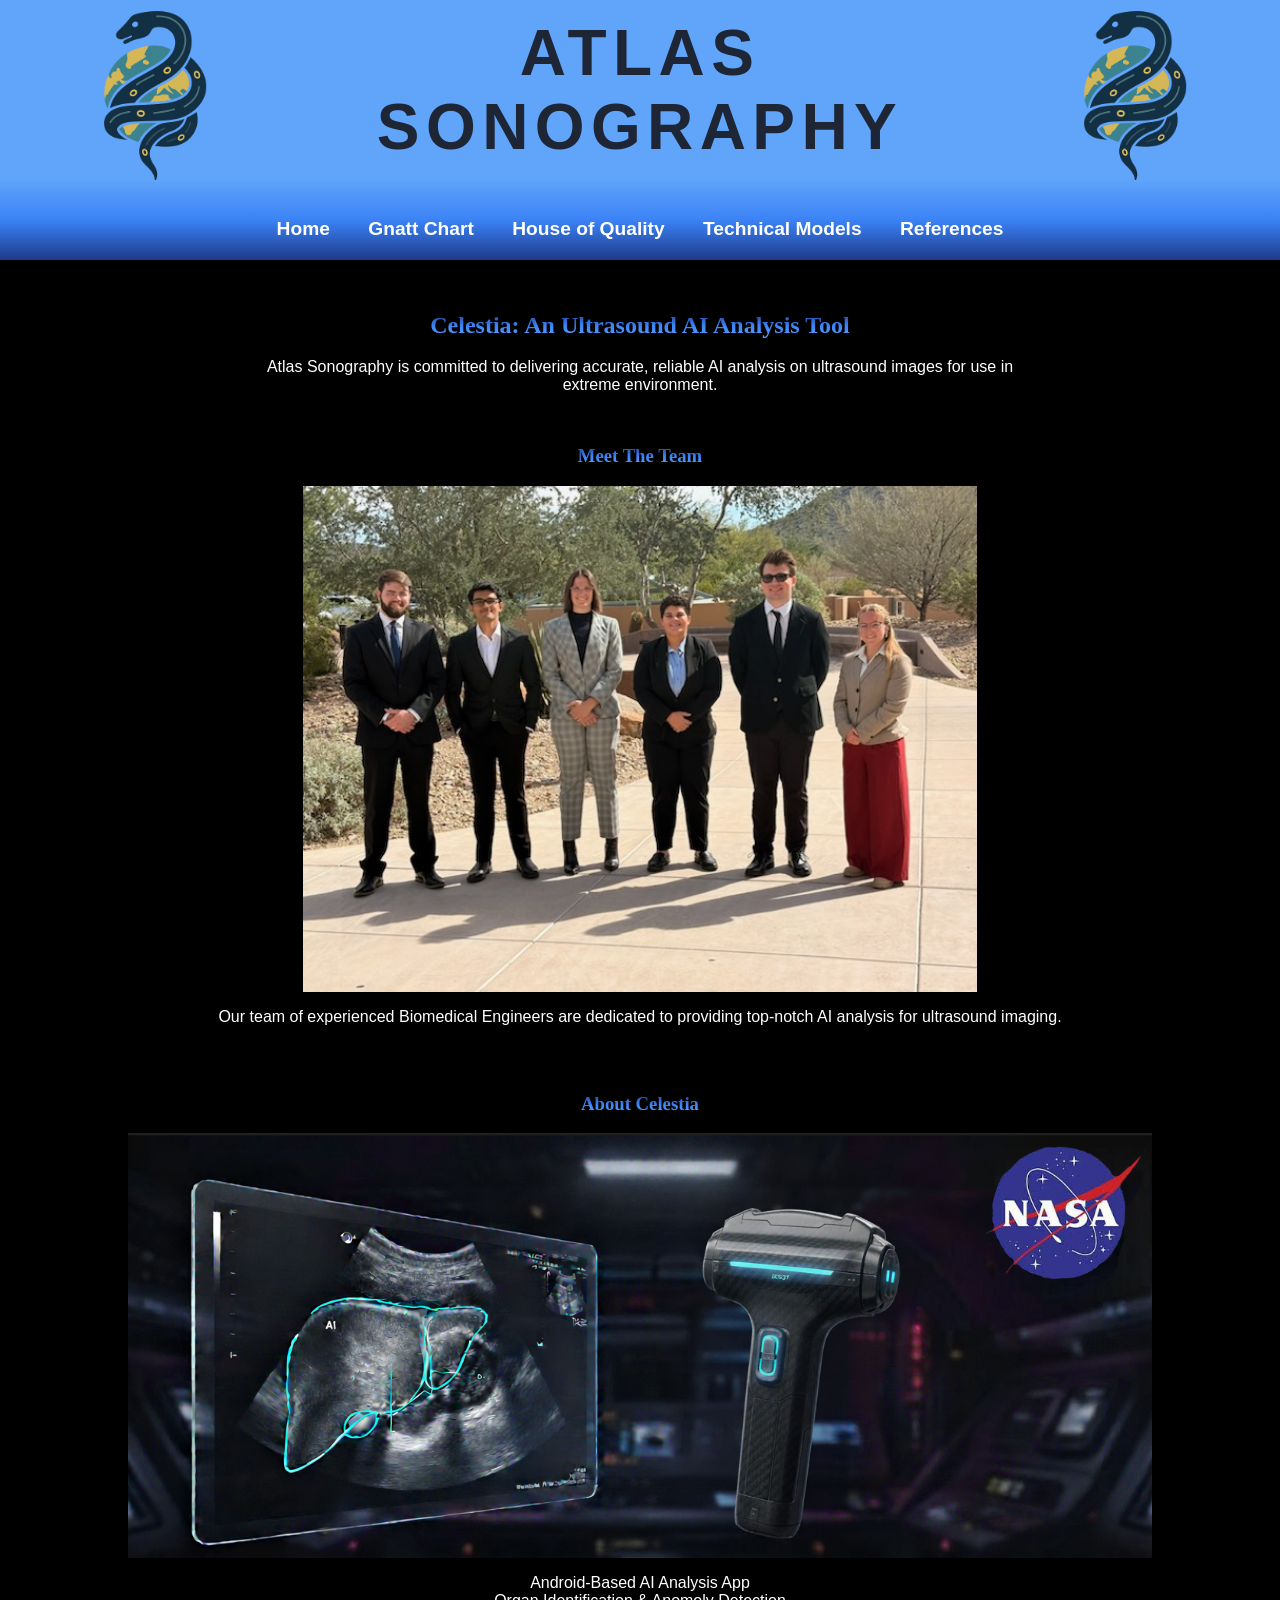
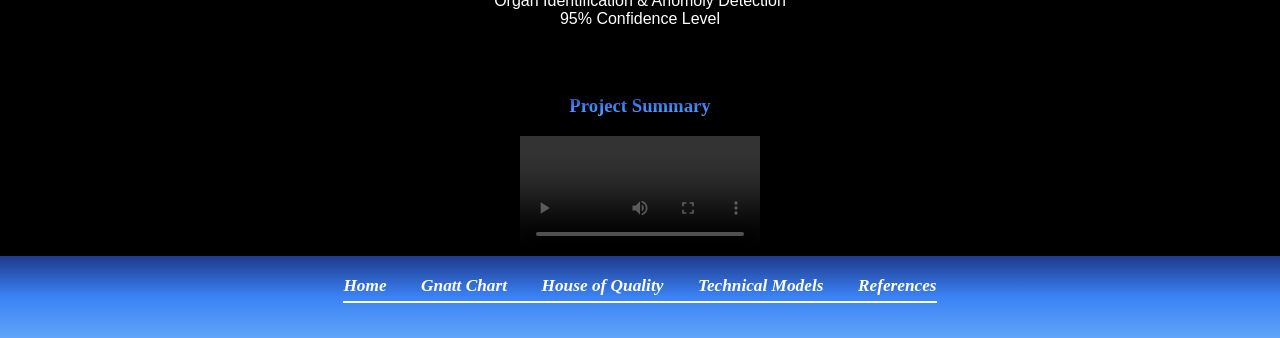
==== index.html @ 6203e3ad "Update index.html" ====
<!DOCTYPE html>
<html lang="en">

<head>
    <script async src="https://www.googletagmanager.com/gtag/js?id=G-5Q6WV8C5R2"></script>
    <script>
        window.dataLayer = window.dataLayer || [];
        function gtag(){dataLayer.push(arguments);}
        gtag('js', new Date());

        gtag('config', 'G-5Q6WV8C5R2');
    </script>
    
    <title>Atlas Sonography</title>
    <meta charset="UTF-8">
    <meta name="viewport" content="width=device-width, initial-scale=1.0">

    <meta name="description" content="Atlas Sonography provides high-quality diagnostic ultrasound imaging with expert care and precision.">
    <meta name="keywords" content="ultrasound, sonography, diagnostic imaging, mobile ultrasound, Atlas Sonography">
    <meta property="og:title" content="Atlas Sonography">
    <meta property="og:description" content="Professional diagnostic ultrasound imaging focused on accuracy, clarity, and patient care.">
    <meta property="og:url" content="https://atlas-sonography.com/">
    <meta property="og:type" content="website">

    <link rel="stylesheet" href="AtlasSonography.css">
</head>

<body>
    <div id="wrapper">

        <header>
            <div class="logo-left" alt="Atlas Sonography Logo"></div>

            <div>
                <h1><a href="index.html">
                    <span>ATLAS</span>
                    <span>SONOGRAPHY</span>
                </a></h1>
            </div>

            <div class="logo-right" alt="Atlas Sonography Logo"></div>
        </header>

        <nav>
            <ul>
                <li><a href ="index.html">Home</a></li>
                <li><a href ="Gantt_Chart.html">Gnatt Chart</a></li>
                <li><a href ="HOQ.html">House of Quality</a></li>
                <li><a href ="Technical_Models.html">Technical Models</a></li>
                <li><a href ="References.html">References</a></li>
            </ul>
        </nav>

        <main>
            <section class="intro">
                <h2>Celestia: An Ultrasound AI Analysis Tool</h2>
                <p>Atlas Sonography is committed to delivering accurate, reliable AI analysis on ultrasound images for use in extreme environment.</p>
            </section>

            <section id="content-grid">
                <div class="content-box">
                    <h3>Meet The Team</h3>
                    <img src="Team_Photo.jpg" alt="Atlas Sonography Team">
                    <p>Our team of experienced Biomedical Engineers are dedicated to providing top-notch AI analysis for ultrasound imaging.</p>
                </div>

                <div class="content-box">
                    <h3>About Celestia</h3>
                    <img src="Celestia.png" alt="Device Image">
                    <ul>
                        <li>Android-Based AI Analysis App</li>
                        <li>Organ Identification & Anomoly Detection</li>
                        <li>95% Confidence Level</li>
                    </ul>
                </div>

                <div class="content-box">
                    <h3>Project Summary</h3>
                    <video controls class="promo-video">
                        <source src="Promo.mp4" type="video/mp4">
                        Your browser does not support the video tag.
                    </video>
                </div>

            </section>
        </main>
    </div>

    <footer>
        <nav>
            <ul>
                <li><a href ="index.html">Home</a></li>
                <li><a href ="Gantt_Chart.html">Gnatt Chart</a></li>
                <li><a href ="HOQ.html">House of Quality</a></li>
                <li><a href ="Technical_Models.html">Technical Models</a></li>
                <li><a href ="References.html">References</a></li>
            </ul>
        </nav>
    </footer>

</body>
</html>
---- AtlasSonography.css ----
* {box-sizing: border-box;}

header {
  display: flex;
  justify-content: space-between;
  align-items: center;
  padding: 0;
  height: 180px;
  background-color: #60A5FA;
  position: relative;
}

header h1 a {
  margin: 0;
  font-size: 150%;
  display: flex;
  flex-direction: column;
  position: absolute;
  transform: translate(-50%, -50%);
  text-align: center;
  color: #1E2636;
  text-decoration: none;
  font-family: 'Montserrat', sans-serif;
  letter-spacing: 0.1em;
  padding-top: 0;
}

.logo-right {
  width: 200px;
  height: 200px;
  background-image: url('Logo.png');
  background-size: contain;
  background-repeat: no-repeat;
  background-position: center;
}

.logo-left {
  width: 200px;
  height: 200px;
  background-image: url('Logo.png');
  background-size: contain;
  background-repeat: no-repeat;
  background-position: center;
}

nav a {
  color: white;
  text-decoration: none;
  font-weight: bold;
  transition: color 0.3s ease;
}

nav {
  position: relative;
  z-index: 10;
  font-weight: bold;
  padding: 1em;
  font-size: 120%;
  text-align: center;
  background: linear-gradient(to top, #1E3A8A, #3B82F6, #60A5FA);
}

nav ul {
  list-style-type: none;
  margin: 0;
  padding: 0;
  display: flex;
  justify-content: center;
  gap: 2em;
}

nav a:link {
  color: #FFFFFF;
}

nav a:hover {
  color: #4B0082;
}

nav li {
  border: none;
}

main {
  background-color: #000000;
  color: #FFFFFF;
  padding-top: 20px;
  display: block;
  overflow: auto;
}

main section img {
  width: 100%;  
  height: auto;      
  display: block;    
  max-width: 100%;   
  margin: 0 auto;     
}

h3 ~ p {
    text-align: center;
    margin-left: auto;
    margin-right: auto;
    width: 100%;
}

body {
  margin: 0;
  background-color: #000000;
  color: #555555;
  font-family: Arial, Helvetica, sans-serif;
}

h1 {
  color: #FFFFFF; 
  margin-bottom: 0;
  margin-top: 0;
  font-family: Georgia, 'Times New Roman', serif;
  letter-spacing: 0.25em;
  padding-top: 0.5em;
  padding-bottom: 0.5em;
}

.intro {
  text-align: center;
  margin: 2em auto;
  max-width: 800px;
}

h2, h3 {
  background: linear-gradient(#1E3A8A, #3B82F6, #60A5FA);
  font-family: Georgia, 'Times New Roman', serif;
  background-clip: text;
  -webkit-background-clip: text;
  -webkit-text-fill-color: transparent;
  text-align: center;
}

footer {
  background: linear-gradient(to bottom, #1E3A8A, #3B82F6, #60A5FA);
  background-size: cover;
  background-repeat: no-repeat;
  width: 100%;
  color: white;
  text-align: center;
  padding: 20px;
  font-size: 90%;
  font-style: italic;
  font-family: Georgia, 'Times New Roman', serif;
  display: flex;
  flex-direction: column;
  align-items: center;
  justify-content: center;
}

footer nav,
footer nav ul,
footer nav li,
footer nav a {
  background: none;
  margin: 0;
  padding: 0;
  color: white;
}

footer nav ul {
  display: flex;
  justify-content: center;
  gap: 2em;
  list-style: none;
  padding: 0 0 5px 0;
  margin: 0 0 15px 0;
  border-bottom: 2px solid white;
}

footer nav a:hover {
  color: #4B0082;
  background: none;
  padding: 0;
  margin: 0;
}

#wrapper {
  width: 100%;
  margin: 0 auto;
  background: rgba(0,0,0,0.6);
  border: none;
  box-shadow: 0 0 10px rgba(0,0,0,0.5);
}

.extra-spacing {
  padding-bottom: 40px;
}

.text {
  text-align: left;
}

#content-grid {
  display: flex;
  flex-direction: column;
  align-items: center;     
  gap: 2em;             
}

.content-box img,
.content-box video {
  max-width: 80%;      
  height: auto;
  display: block;     
  margin: 0 auto;          
}

.content-box ul {
  list-style: none;
  padding: 0;
  text-align: center;
}

.excel-table table {
    width: 100%;
    border-collapse: collapse;
}

.excel-table td,
.excel-table th {
    border: 1px solid #ccc;
    padding: 8px;
}

.excel-table img {
    max-width: 100%;
    height: auto;
}


@media (max-width: 768px){
  header {
    align-items: center;
    display: flex;
    justify-content: center;
    padding: 0;
    height: 180px;
    background-color: #60A5FA;
  }

  header h1 a {
    display: none;
  }

  .logo-right {
    display: none;
  }

  .logo-left {
    width: 180%;
    height: 180%;
    background-image: url('Atlas_logo.png');
    background-size: contain;
    background-repeat: no-repeat;
    background-position: center;
    align-items: center;
    transform: translate(2%, 5%);
  }

  #content-grid {
    display: flex;
    flex-direction: column;
    align-items: center;     
    gap: 2em;             
  }

  .content-box {
    text-align: center;    
    width: 90%;             
    max-width: 500px;        
  }

  .content-box img,
  .content-box video {
    max-width: 100%;      
    height: auto;
    display: block;     
    margin: 0 auto;          
  }

  .content-box ul {
    list-style: none;
    padding: 0;
    text-align: center;
  }

  nav ul {
    display: flex;
    flex-direction: row;
    flex-wrap: wrap;
    justify-content: center;
  }
  nav li {
    border-bottom: none;
  }

  section {
    margin-left: 2em;
    margin-right: 2em;
  }
}

@media (min-width: 1024px){
  header {
    display: flex;
    justify-content: space-between;
    align-items: center;
    padding: 0;
    height: 180px;
  }

  .logo-right {
    width: 300px;
    height: 300px;
    background-image: url('Logo.png');
    background-size: contain;
    background-repeat: no-repeat;
    background-position: center;
  }

  .logo-left {
    width: 300px;
    height: 300px;
    background-image: url('Logo.png');
    background-size: contain;
    background-repeat: no-repeat;
    background-position: center;
  }

  .about-text {
    width: 89%;
    justify-self: start;
  }
  
  header h1 a {
    margin: 0;
    display: flex;
    flex-direction: column;
    font-size: 200%;
    position: absolute;
    transform: translate(-50%, -50%);
    text-align: center;
    color: #1E2636;
    text-decoration: none;
    font-family: 'Montserrat', sans-serif;
    letter-spacing: 0.1em;
    padding-top: 0;
  }


   #content-grid {
    display: flex;
    flex-direction: column;
    align-items: center;     
    gap: 2em;             
  }

  .content-box img,
  .content-box video {
    max-width: 80%;      
    height: auto;
    display: block;     
    margin: 0 auto;          
  }

  .content-box ul {
    list-style: none;
    padding: 0;
    text-align: center;
  }

  table {
    width: 70%;
    margin: 0 auto;
  }

  #wrapper {
    margin: 0 auto;
    width: 100%;
  }

  nav {
    text-align: left;
    padding-left: 1em;
  }

  @supports (display:grid) {
    nav ul {
      flex-direction: row;
      padding-top: 1em;
    }

    header {
      grid-area: header;
    }

    nav {
      grid-area: nav;
    }

    main {
      grid-area: main;
    }

    footer {
      grid-area: footer;
    }
  }
}
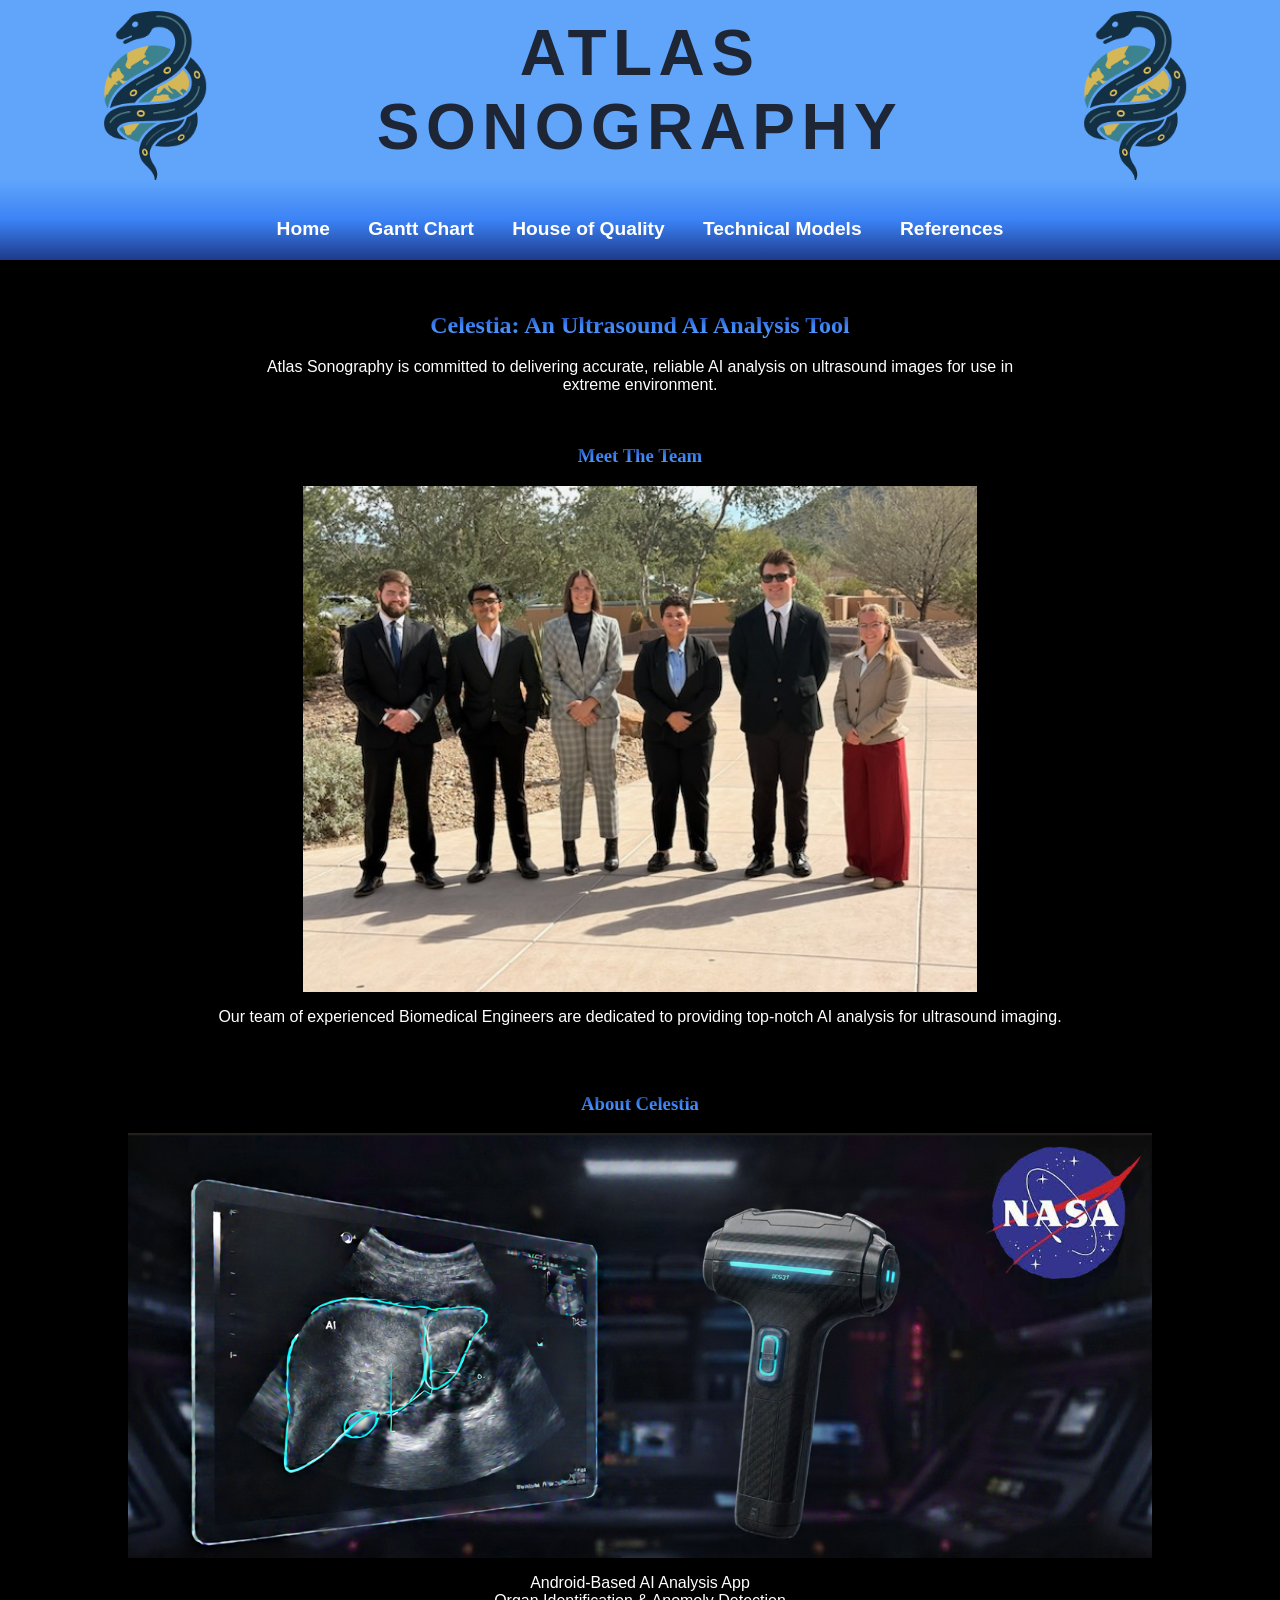
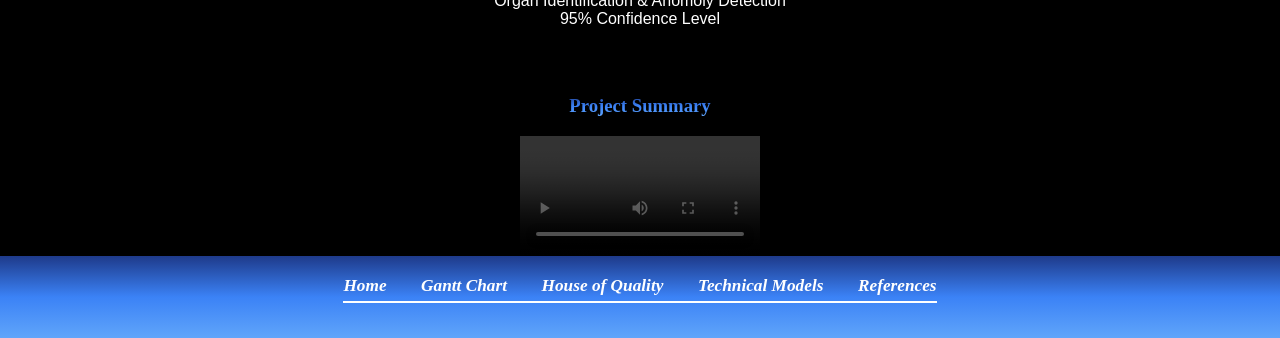
==== commit 511b7532: "Update index.html" ====
--- a/index.html
+++ b/index.html
@@ -44,7 +44,7 @@
         <nav>
             <ul>
                 <li><a href ="index.html">Home</a></li>
-                <li><a href ="Gantt_Chart.html">Gnatt Chart</a></li>
+                <li><a href ="Gantt_Chart.html">Gantt Chart</a></li>
                 <li><a href ="HOQ.html">House of Quality</a></li>
                 <li><a href ="Technical_Models.html">Technical Models</a></li>
                 <li><a href ="References.html">References</a></li>
@@ -90,7 +90,7 @@
         <nav>
             <ul>
                 <li><a href ="index.html">Home</a></li>
-                <li><a href ="Gantt_Chart.html">Gnatt Chart</a></li>
+                <li><a href ="Gantt_Chart.html">Gantt Chart</a></li>
                 <li><a href ="HOQ.html">House of Quality</a></li>
                 <li><a href ="Technical_Models.html">Technical Models</a></li>
                 <li><a href ="References.html">References</a></li>
@@ -101,3 +101,4 @@
 </body>
 </html>
 
+
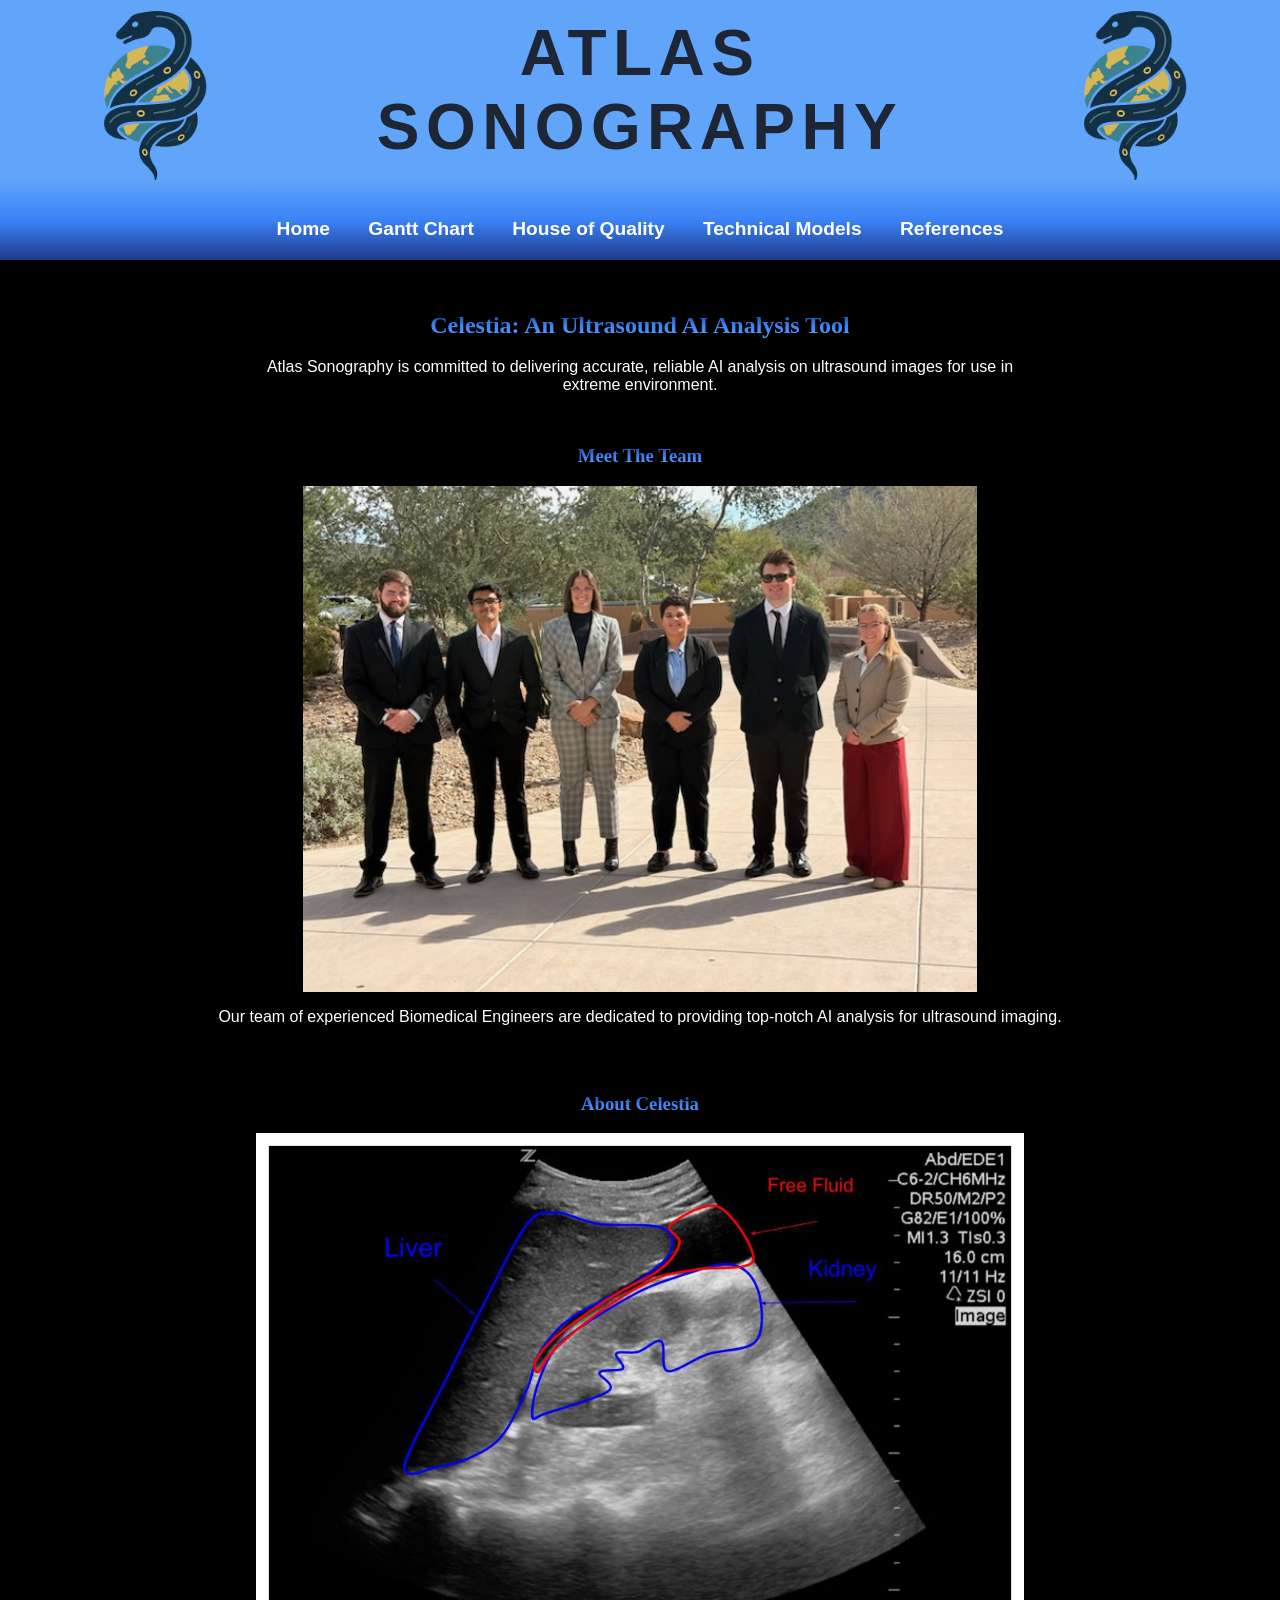
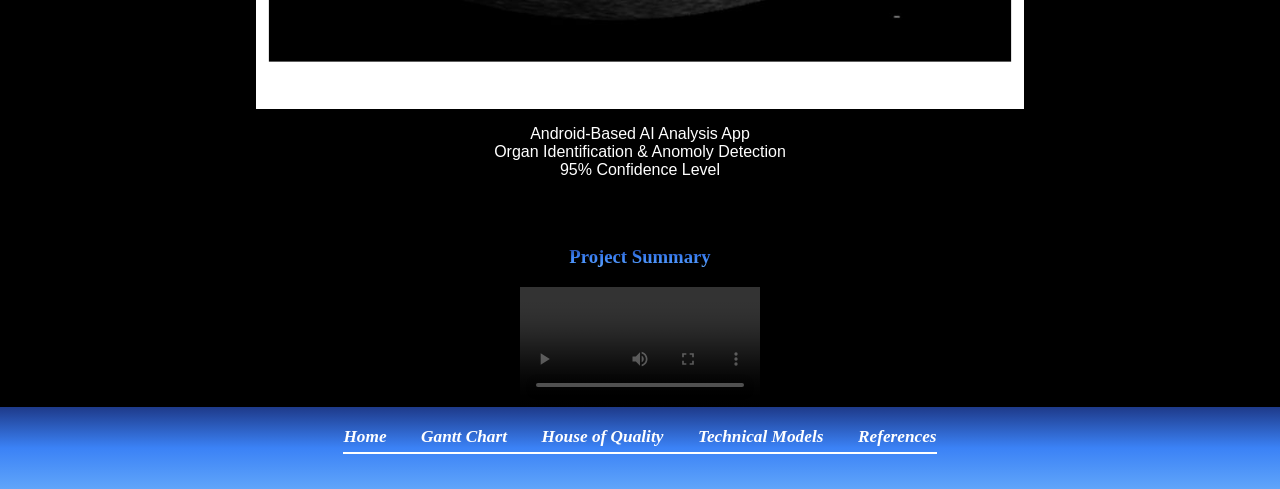
==== commit 105dee09: "Update index.html" ====
--- a/index.html
+++ b/index.html
@@ -66,7 +66,7 @@
 
                 <div class="content-box">
                     <h3>About Celestia</h3>
-                    <img src="Celestia.png" alt="Device Image">
+                    <img src="Example.jpg" alt="Example Image">
                     <ul>
                         <li>Android-Based AI Analysis App</li>
                         <li>Organ Identification & Anomoly Detection</li>
@@ -102,3 +102,4 @@
 </html>
 
 
+
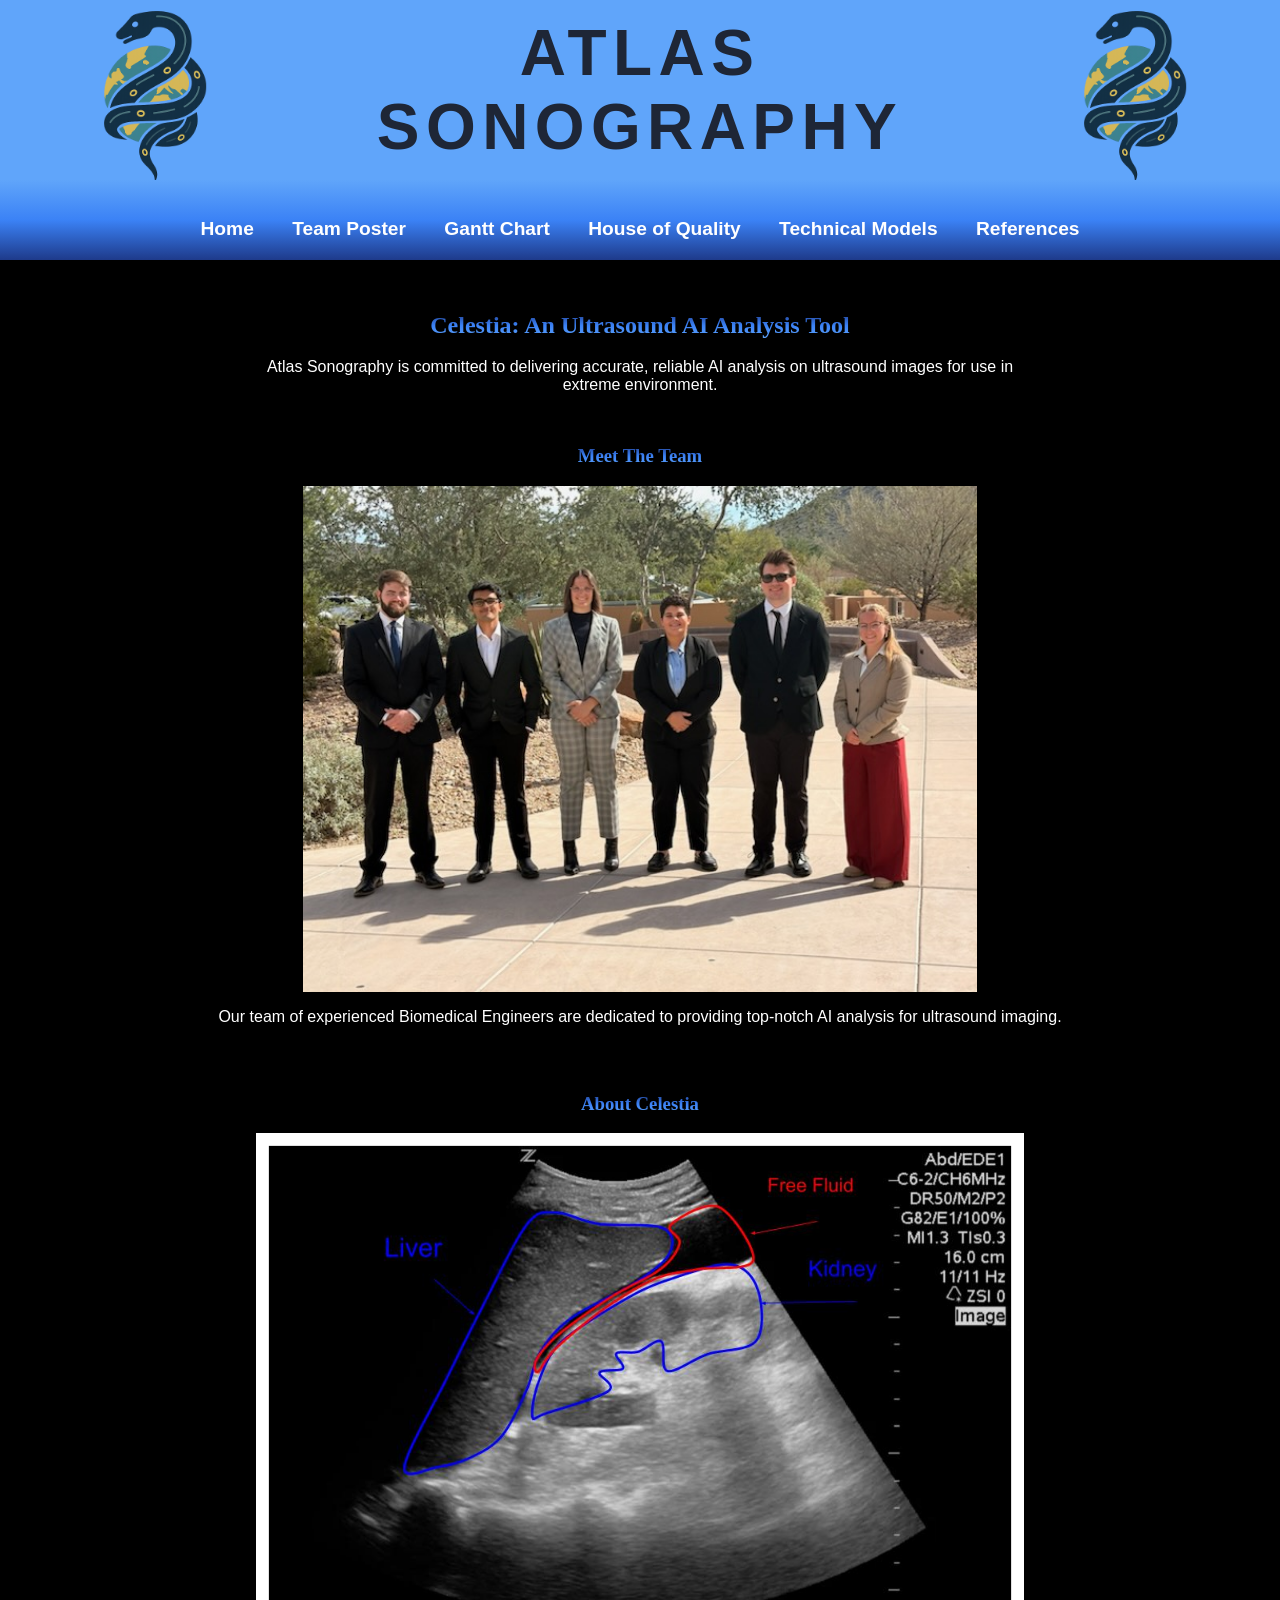
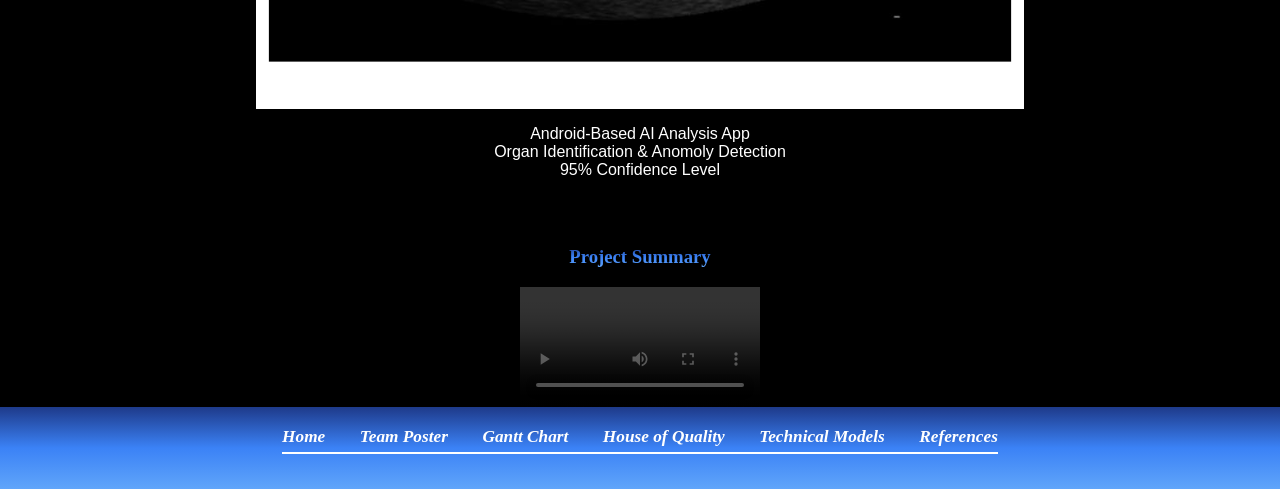
==== commit e33a5ecf: "Update index.html" ====
--- a/index.html
+++ b/index.html
@@ -44,6 +44,7 @@
         <nav>
             <ul>
                 <li><a href ="index.html">Home</a></li>
+                <li><a href ="Poster.html">Team Poster</a></li>  
                 <li><a href ="Gantt_Chart.html">Gantt Chart</a></li>
                 <li><a href ="HOQ.html">House of Quality</a></li>
                 <li><a href ="Technical_Models.html">Technical Models</a></li>
@@ -77,7 +78,7 @@
                 <div class="content-box">
                     <h3>Project Summary</h3>
                     <video controls class="promo-video">
-                        <source src="Promo.mp4" type="video/mp4">
+                        <source src="Pitch.mp4" type="video/mp4">
                         Your browser does not support the video tag.
                     </video>
                 </div>
@@ -90,6 +91,7 @@
         <nav>
             <ul>
                 <li><a href ="index.html">Home</a></li>
+                <li><a href ="Poster.html">Team Poster</a></li>  
                 <li><a href ="Gantt_Chart.html">Gantt Chart</a></li>
                 <li><a href ="HOQ.html">House of Quality</a></li>
                 <li><a href ="Technical_Models.html">Technical Models</a></li>
@@ -103,3 +105,5 @@
 
 
 
+
+
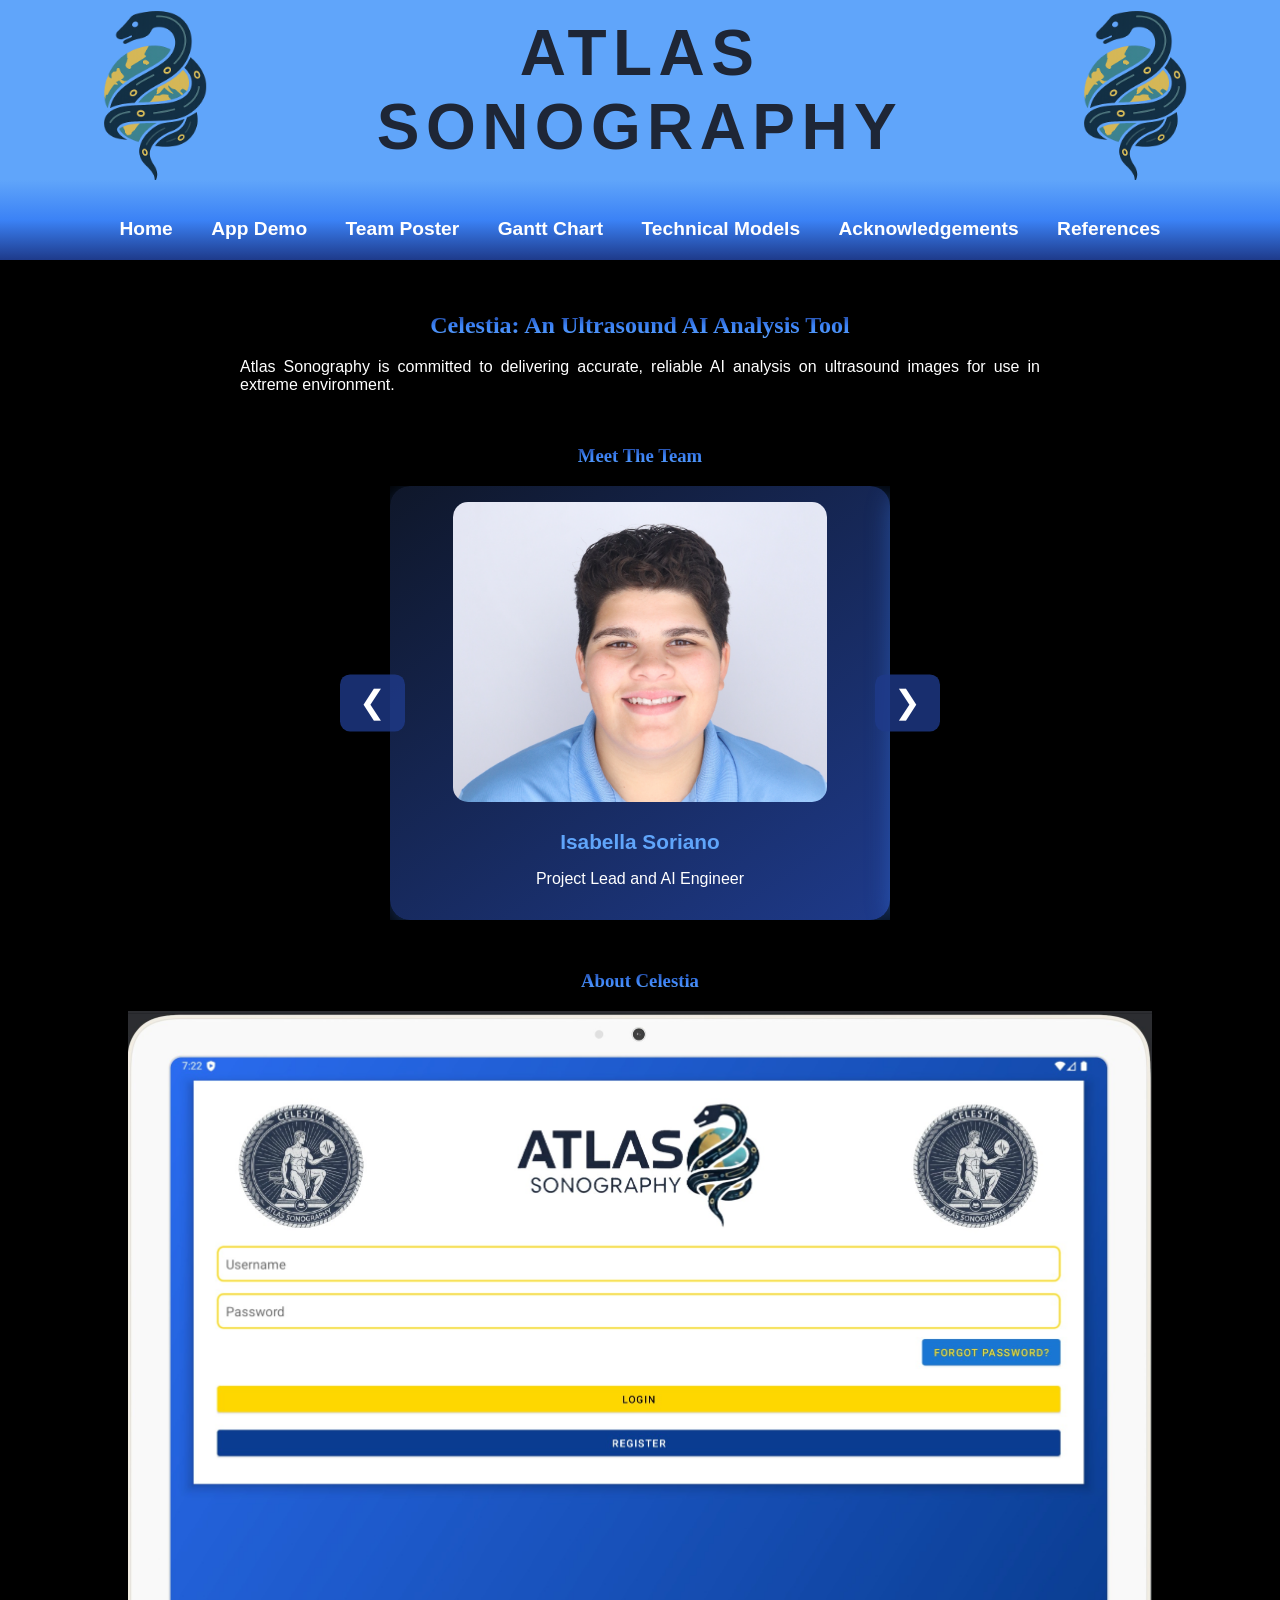
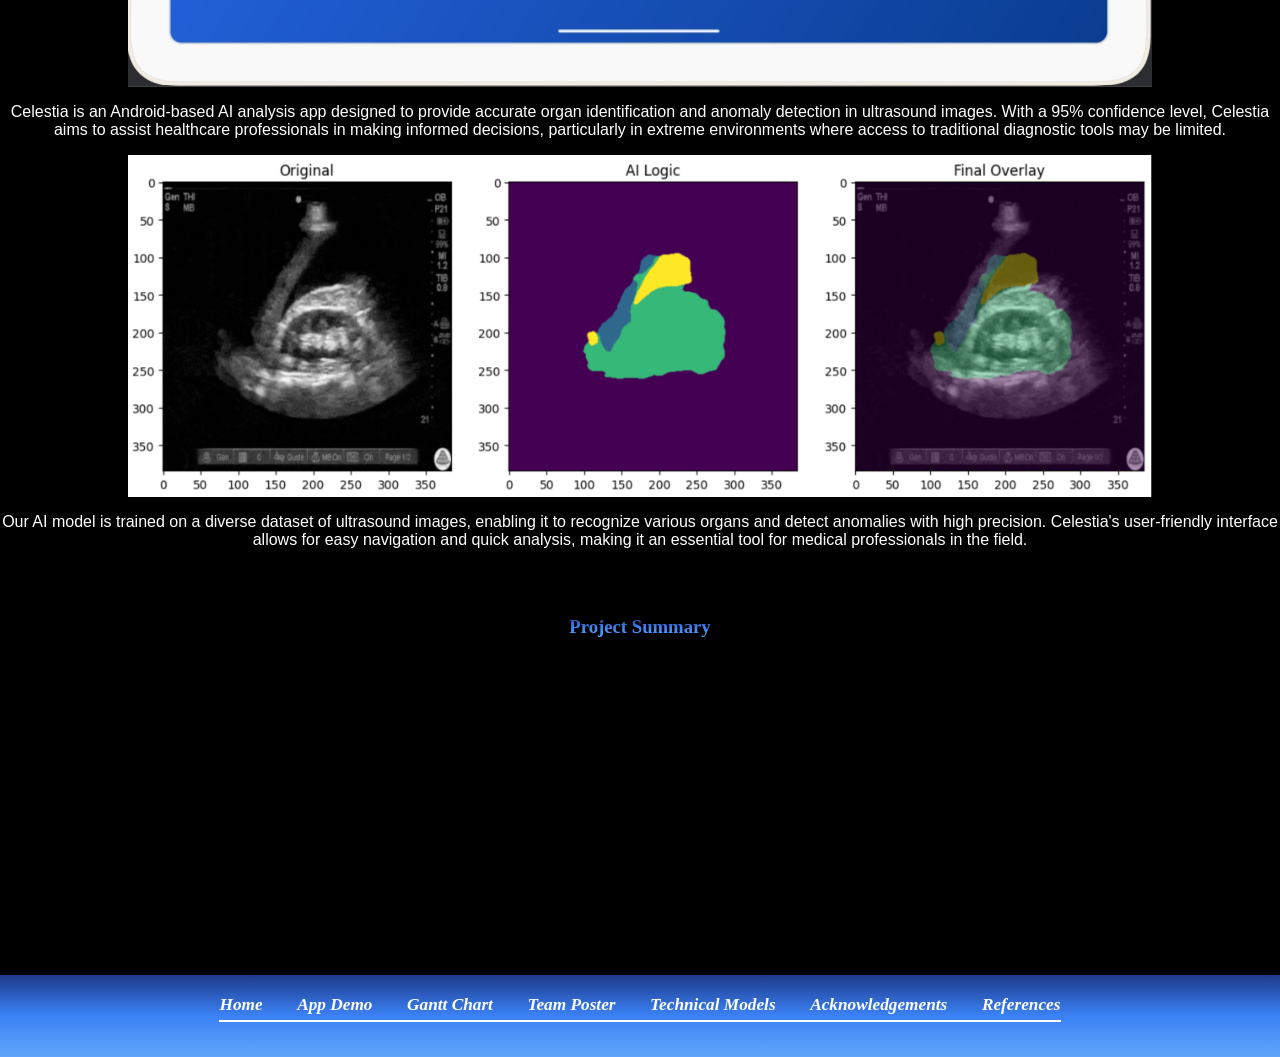
==== commit 79586912: "Add files via upload" ====
--- a/index.html
+++ b/index.html
@@ -2,15 +2,6 @@
 <html lang="en">
 
 <head>
-    <script async src="https://www.googletagmanager.com/gtag/js?id=G-5Q6WV8C5R2"></script>
-    <script>
-        window.dataLayer = window.dataLayer || [];
-        function gtag(){dataLayer.push(arguments);}
-        gtag('js', new Date());
-
-        gtag('config', 'G-5Q6WV8C5R2');
-    </script>
-    
     <title>Atlas Sonography</title>
     <meta charset="UTF-8">
     <meta name="viewport" content="width=device-width, initial-scale=1.0">
@@ -44,10 +35,11 @@
         <nav>
             <ul>
                 <li><a href ="index.html">Home</a></li>
-                <li><a href ="Poster.html">Team Poster</a></li>  
-                <li><a href ="Gantt_Chart.html">Gantt Chart</a></li>
-                <li><a href ="HOQ.html">House of Quality</a></li>
+                <li><a href ="App Demo.html">App Demo</a></li>
+                <li><a href ="Poster.html">Team Poster</a></li>
+                <li><a href ="Gnatt_Chart.html">Gantt Chart</a></li>
                 <li><a href ="Technical_Models.html">Technical Models</a></li>
+                <li><a href ="Acknowledgements.html">Acknowledgements</a></li>
                 <li><a href ="References.html">References</a></li>
             </ul>
         </nav>
@@ -60,27 +52,78 @@
 
             <section id="content-grid">
                 <div class="content-box">
-                    <h3>Meet The Team</h3>
-                    <img src="Team_Photo.jpg" alt="Atlas Sonography Team">
-                    <p>Our team of experienced Biomedical Engineers are dedicated to providing top-notch AI analysis for ultrasound imaging.</p>
+    <h3>Meet The Team</h3>
+
+    <div class="carousel">
+
+        <button class="carousel-btn left">&#10094;</button>
+
+        <div class="carousel-viewport">
+            <div class="carousel-track" id="carouselTrack">
+
+                <div class="team-member">
+                    <img src="Isabella.jpg" alt="Isabella Soriano">
+                    <h4>Isabella Soriano</h4>
+                    <p>Project Lead and AI Engineer</p>
                 </div>
+
+                <div class="team-member">
+                    <img src="Andrew.jpg" alt="Andrew Booth">
+                    <h4>Andrew Booth</h4>
+                    <p>App Development Engineer</p>
+                </div>
+
+                <div class="team-member">
+                    <img src="Lakshya.png" alt="Lakshya Dharwal">
+                    <h4>Lakshya Dharwal</h4>
+                    <p>Database Engineer</p>
+                </div>
+
+                <div class="team-member">
+                    <img src="Camryn.jpg" alt="Camryn Sheen">
+                    <h4>Camryn Sheen</h4>
+                    <p>AI Training Engineer</p>
+                </div>
+
+                <div class="team-member">
+                    <img src="Hunter.jpg" alt="Hunter Weber">
+                    <h4>Hunter Weber</h4>
+                    <p>Hardware Engineer</p>
+                </div>
+
+                <div class="team-member">
+                    <img src="G.jpg" alt="G Oakes">
+                    <h4>G Oakes</h4>
+                    <p>Biologics Engineer</p>
+                </div>
+
+            </div>
+        </div>
+
+        <button class="carousel-btn right">&#10095;</button>
+
+    </div>
+</div>
 
                 <div class="content-box">
                     <h3>About Celestia</h3>
-                    <img src="Example.jpg" alt="Example Image">
-                    <ul>
-                        <li>Android-Based AI Analysis App</li>
-                        <li>Organ Identification & Anomoly Detection</li>
-                        <li>95% Confidence Level</li>
-                    </ul>
+                    <img src="App.jpg" alt="App Login">
+                    <p>Celestia is an Android-based AI analysis app designed to provide accurate organ identification and anomaly detection in ultrasound images. With a 95% confidence level, Celestia aims to assist healthcare professionals in making informed decisions, particularly in extreme environments where access to traditional diagnostic tools may be limited.</p>
+                    <img src="AI.png" alt="AI Example">
+                    <p>Our AI model is trained on a diverse dataset of ultrasound images, enabling it to recognize various organs and detect anomalies with high precision. Celestia's user-friendly interface allows for easy navigation and quick analysis, making it an essential tool for medical professionals in the field.</p>
                 </div>
 
                 <div class="content-box">
                     <h3>Project Summary</h3>
-                    <video controls class="promo-video">
-                        <source src="Pitch.mp4" type="video/mp4">
-                        Your browser does not support the video tag.
-                    </video>
+                    <iframe 
+                        width="560"
+                        height="315"
+                        src="https://www.youtube.com/embed/K6yQDYNDSZk"
+                        title="Atlas Sonography Pitch"
+                        frameborder="0"
+                        allow="accelerometer; autoplay; clipboard-write; encrypted-media; gyroscope; picture-in-picture"
+                        allowfullscreen>
+                    </iframe>
                 </div>
 
             </section>
@@ -91,19 +134,52 @@
         <nav>
             <ul>
                 <li><a href ="index.html">Home</a></li>
-                <li><a href ="Poster.html">Team Poster</a></li>  
-                <li><a href ="Gantt_Chart.html">Gantt Chart</a></li>
-                <li><a href ="HOQ.html">House of Quality</a></li>
+                <li><a href ="App Demo.html">App Demo</a></li>
+                <li><a href ="Gnatt_Chart.html">Gantt Chart</a></li>
+                <li><a href ="Poster.html">Team Poster</a></li>
                 <li><a href ="Technical_Models.html">Technical Models</a></li>
+                <li><a href ="Acknowledgements.html">Acknowledgements</a></li>
                 <li><a href ="References.html">References</a></li>
             </ul>
         </nav>
     </footer>
+<script>
+const track = document.getElementById('carouselTrack');
+const slides = document.querySelectorAll('.team-member');
+const nextBtn = document.querySelector('.carousel-btn.right');
+const prevBtn = document.querySelector('.carousel-btn.left');
 
+let index = 0;
+
+function updateCarousel() {
+    track.style.transform = `translateX(-${index * 100}%)`;
+}
+
+// Buttons
+nextBtn.addEventListener('click', () => {
+    index = (index + 1) % slides.length;
+    updateCarousel();
+});
+
+prevBtn.addEventListener('click', () => {
+    index = (index - 1 + slides.length) % slides.length;
+    updateCarousel();
+});
+
+// Auto-slide
+let autoSlide = setInterval(() => {
+    index = (index + 1) % slides.length;
+    updateCarousel();
+}, 3000);
+
+// Pause on hover
+track.addEventListener('mouseenter', () => clearInterval(autoSlide));
+track.addEventListener('mouseleave', () => {
+    autoSlide = setInterval(() => {
+        index = (index + 1) % slides.length;
+        updateCarousel();
+    }, 3000);
+});
+</script>
 </body>
 </html>
-
-
-
-
-
--- a/AtlasSonography.css
+++ b/AtlasSonography.css
@@ -127,6 +127,15 @@
   max-width: 800px;
 }
 
+.intro ul {
+  text-align: left;
+  padding-left: 1.5em;
+}
+
+.intro p {
+  text-align: justify;
+}
+
 h2, h3 {
   background: linear-gradient(#1E3A8A, #3B82F6, #60A5FA);
   font-family: Georgia, 'Times New Roman', serif;
@@ -232,6 +241,100 @@
     max-width: 100%;
     height: auto;
 }
+
+.team-scroll {
+  display: flex;
+  overflow-x: auto;
+  gap: 1.5em;
+  padding: 1em;
+  scroll-snap-type: x mandatory;
+}
+
+.carousel {
+  position: relative;
+  width: 100%;
+  max-width: 500px;
+  margin: 0 auto;
+}
+
+.carousel-viewport {
+  overflow: hidden;
+  width: 100%;
+}
+
+.carousel-track {
+  display: flex;
+  transition: transform 0.5s ease;
+}
+
+.team-member {
+  min-width: 100%;
+  flex: 0 0 100%;
+  text-align: center;
+  padding: 1em;
+  background: linear-gradient(145deg, #0f172a, #1e3a8a);
+  border-radius: 20px;
+  box-shadow: 0 6px 25px rgba(59,130,246,0.4);
+}
+
+.team-member img {
+  width: 90%;
+  max-height: 300px;
+  object-fit: cover;
+  border-radius: 15px;
+  margin-bottom: 1em;
+}
+
+.team-member h4 {
+  color: #60A5FA;
+  font-size: 1.3em;
+  margin-bottom: 0.3em;
+}
+
+.team-member p {
+  font-size: 1em;
+}
+
+.team-member:hover {
+  transform: scale(1.08);
+  box-shadow: 0 6px 20px rgba(96,165,250,0.6);
+}
+
+.team-scroll::-webkit-scrollbar {
+  display: none;
+}
+
+.team-scroll {
+  -ms-overflow-style: none;
+  scrollbar-width: none;
+}
+
+.team-carousel-wrapper {
+  position: relative;
+  width: 100%;
+}
+
+.carousel-btn {
+  position: absolute;
+  top: 50%;
+  transform: translateY(-50%);
+  background: rgba(30, 58, 138, 0.8);
+  color: white;
+  border: none;
+  font-size: 2rem;
+  padding: 0.3em 0.6em;
+  cursor: pointer;
+  border-radius: 10px;
+  z-index: 10;
+}
+
+.carousel-btn:hover {
+  background: #60A5FA;
+  color: #1E2636;
+}
+
+.carousel-btn.left { left: -50px; }
+.carousel-btn.right { right: -50px; }
 
 
 @media (max-width: 768px){
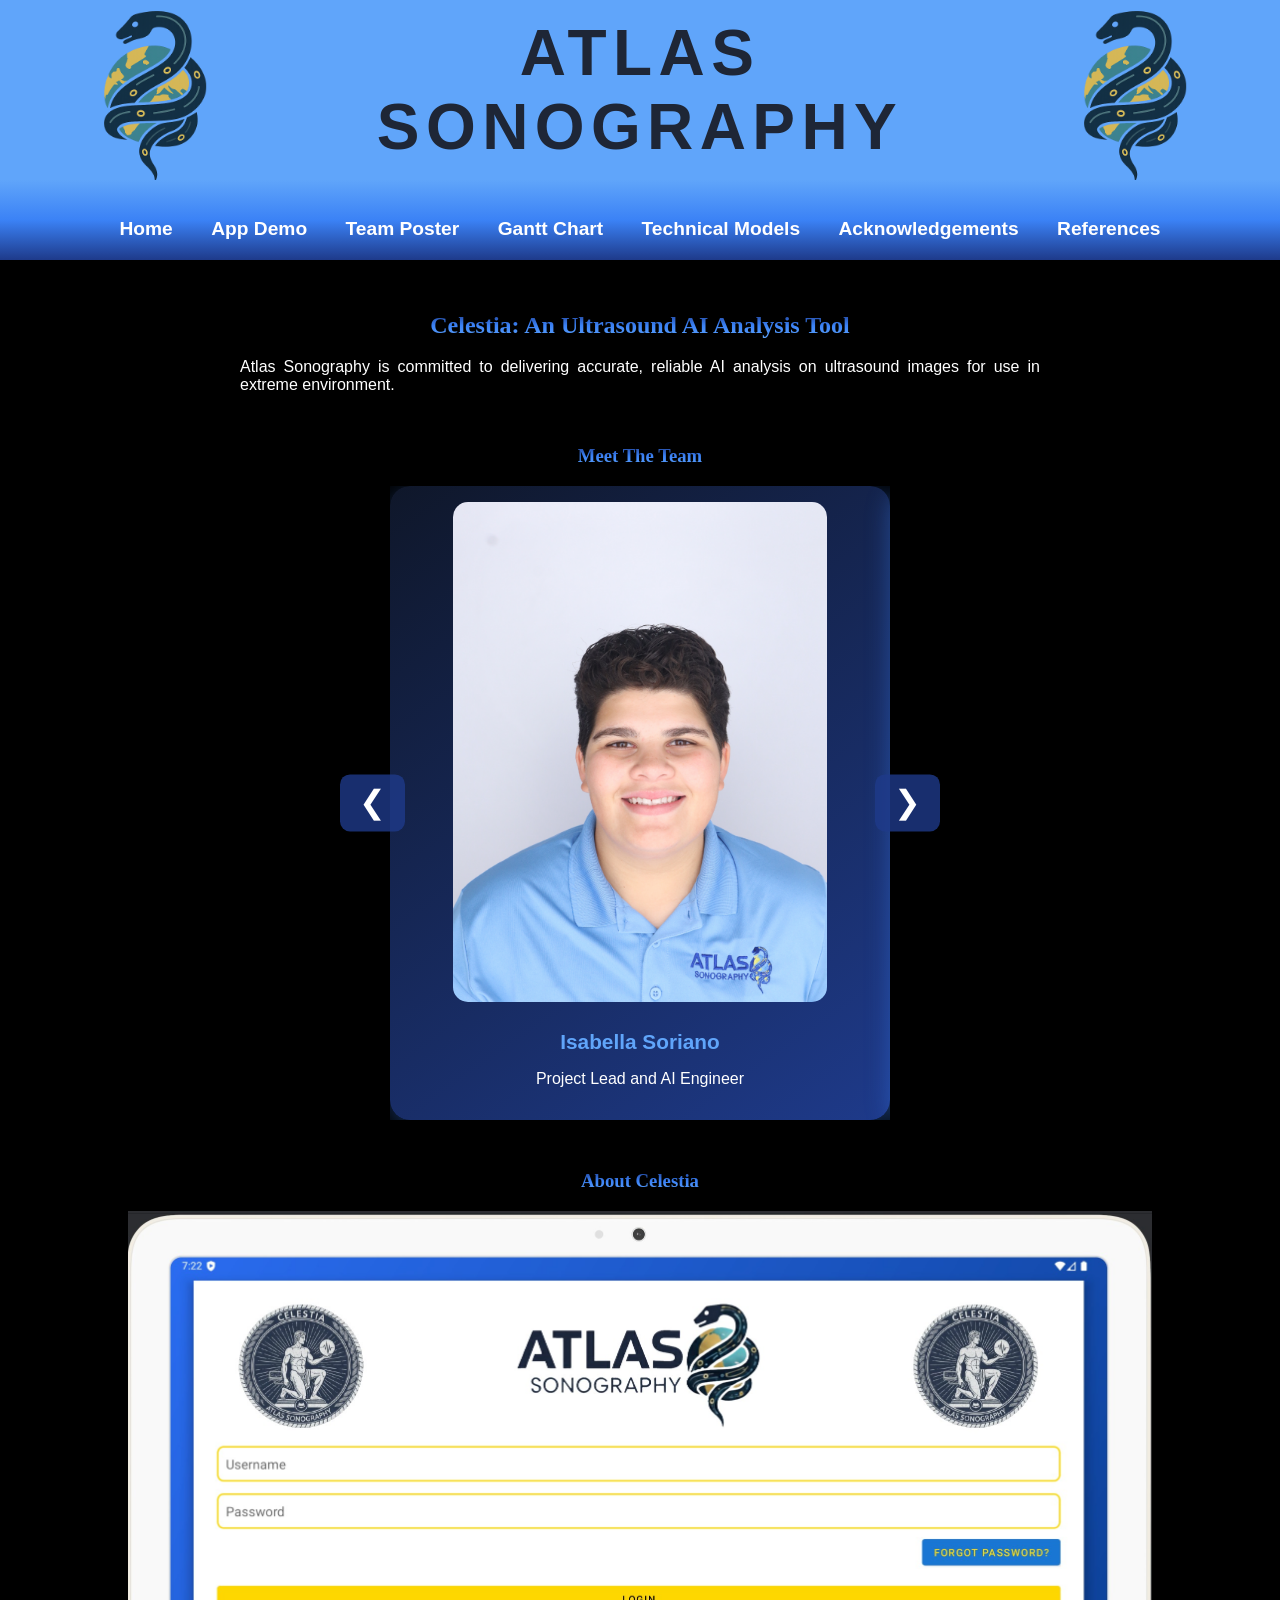
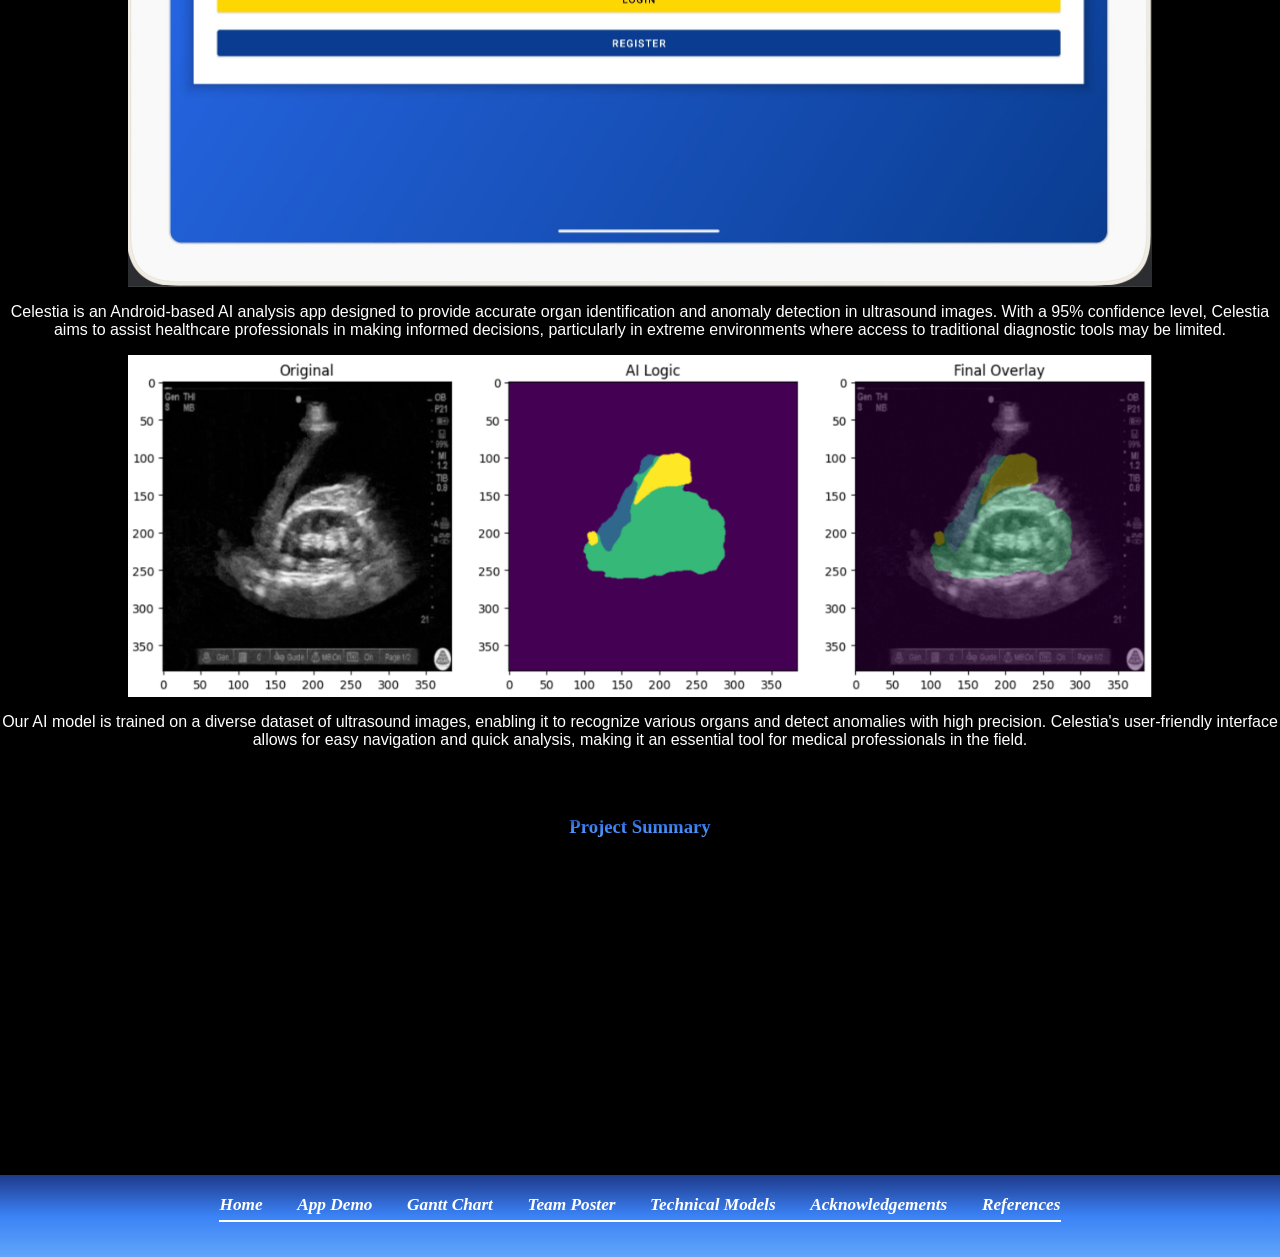
==== commit f96399a2: "Add files via upload" ====
--- a/index.html
+++ b/index.html
@@ -86,7 +86,7 @@
                 </div>
 
                 <div class="team-member">
-                    <img src="Hunter.jpg" alt="Hunter Weber">
+                    <img src="Hunter1.jpg" alt="Hunter Weber">
                     <h4>Hunter Weber</h4>
                     <p>Hardware Engineer</p>
                 </div>
--- a/AtlasSonography.css
+++ b/AtlasSonography.css
@@ -278,8 +278,8 @@
 }
 
 .team-member img {
-  width: 90%;
-  max-height: 300px;
+  width: 100%;
+  max-height: 500px;
   object-fit: cover;
   border-radius: 15px;
   margin-bottom: 1em;
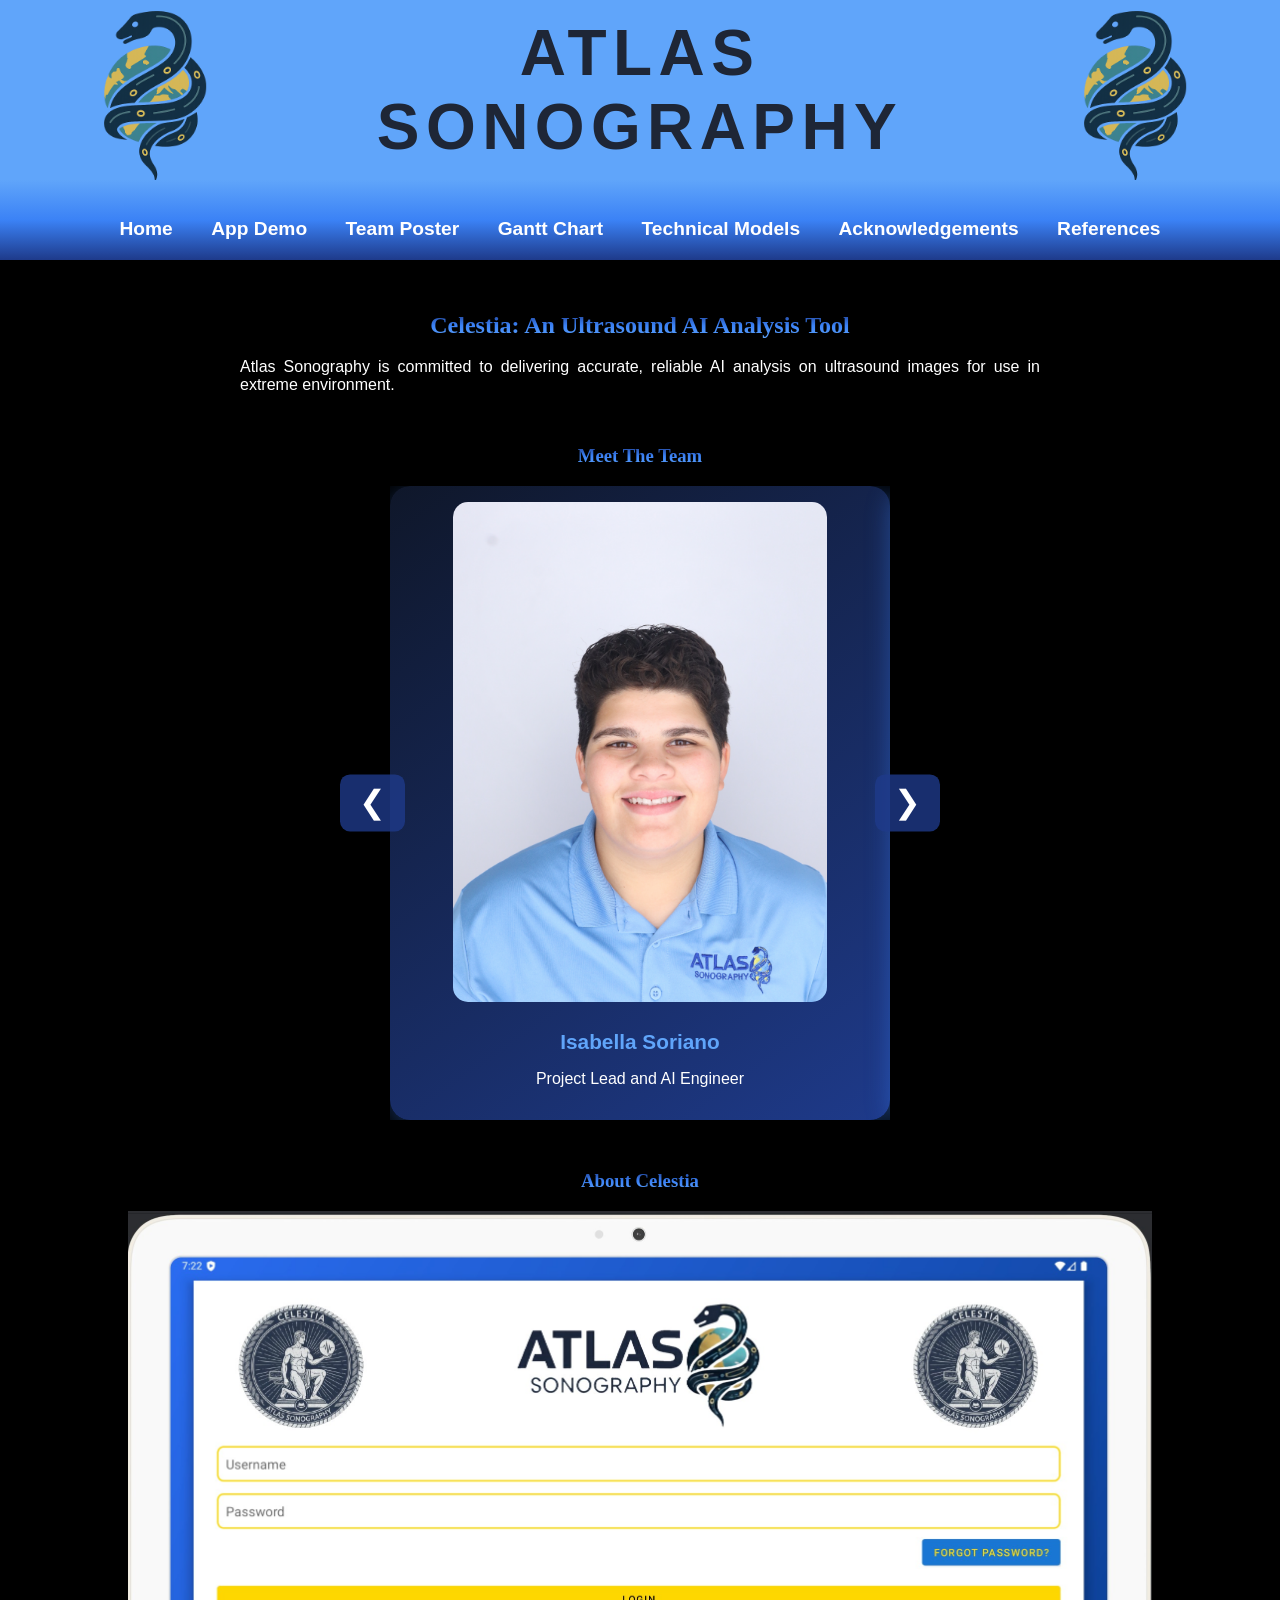
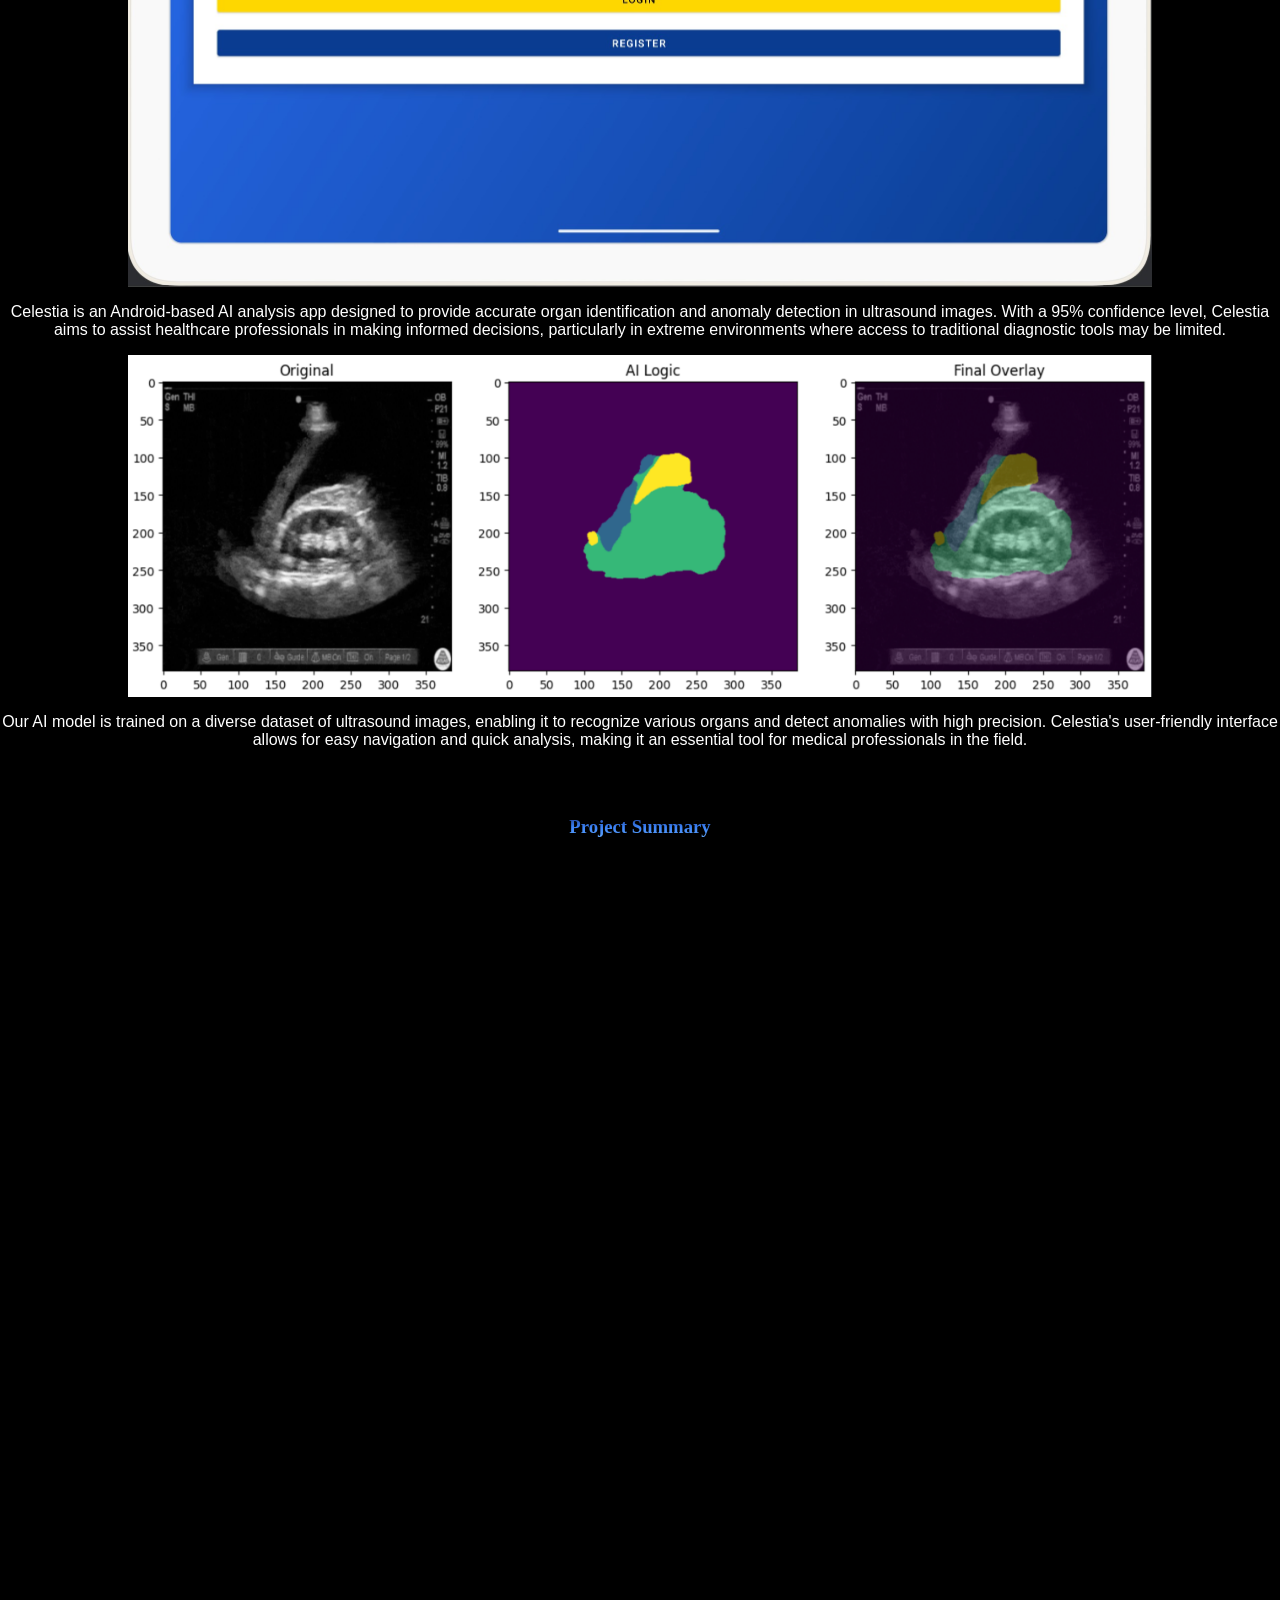
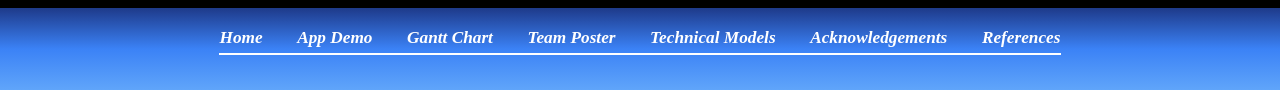
==== commit 8b9a44b1: "Add files via upload" ====
--- a/index.html
+++ b/index.html
@@ -113,18 +113,16 @@
                     <p>Our AI model is trained on a diverse dataset of ultrasound images, enabling it to recognize various organs and detect anomalies with high precision. Celestia's user-friendly interface allows for easy navigation and quick analysis, making it an essential tool for medical professionals in the field.</p>
                 </div>
 
-                <div class="content-box">
                     <h3>Project Summary</h3>
-                    <iframe 
-                        width="560"
-                        height="315"
-                        src="https://www.youtube.com/embed/K6yQDYNDSZk"
-                        title="Atlas Sonography Pitch"
-                        frameborder="0"
-                        allow="accelerometer; autoplay; clipboard-write; encrypted-media; gyroscope; picture-in-picture"
-                        allowfullscreen>
-                    </iframe>
-                </div>
+                    <div class="video-wrapper">
+    <iframe 
+        src="https://www.youtube.com/embed/K6yQDYNDSZk"
+        title="Atlas Sonography Pitch"
+        frameborder="0"
+        allow="accelerometer; autoplay; clipboard-write; encrypted-media; gyroscope; picture-in-picture"
+        allowfullscreen>
+    </iframe>
+</div>
 
             </section>
         </main>
--- a/AtlasSonography.css
+++ b/AtlasSonography.css
@@ -335,6 +335,24 @@
 
 .carousel-btn.left { left: -50px; }
 .carousel-btn.right { right: -50px; }
+
+.video-wrapper {
+  position: relative;
+  width: 100%;
+  max-width: 800px;
+  margin: 0 auto;
+  padding-bottom: 56.25%; 
+  height: 0;
+}
+
+.video-wrapper iframe {
+  position: absolute;
+  top: 0;
+  left: 0;
+  width: 100%;
+  height: 100%;
+  border: 0;
+}
 
 
 @media (max-width: 768px){
